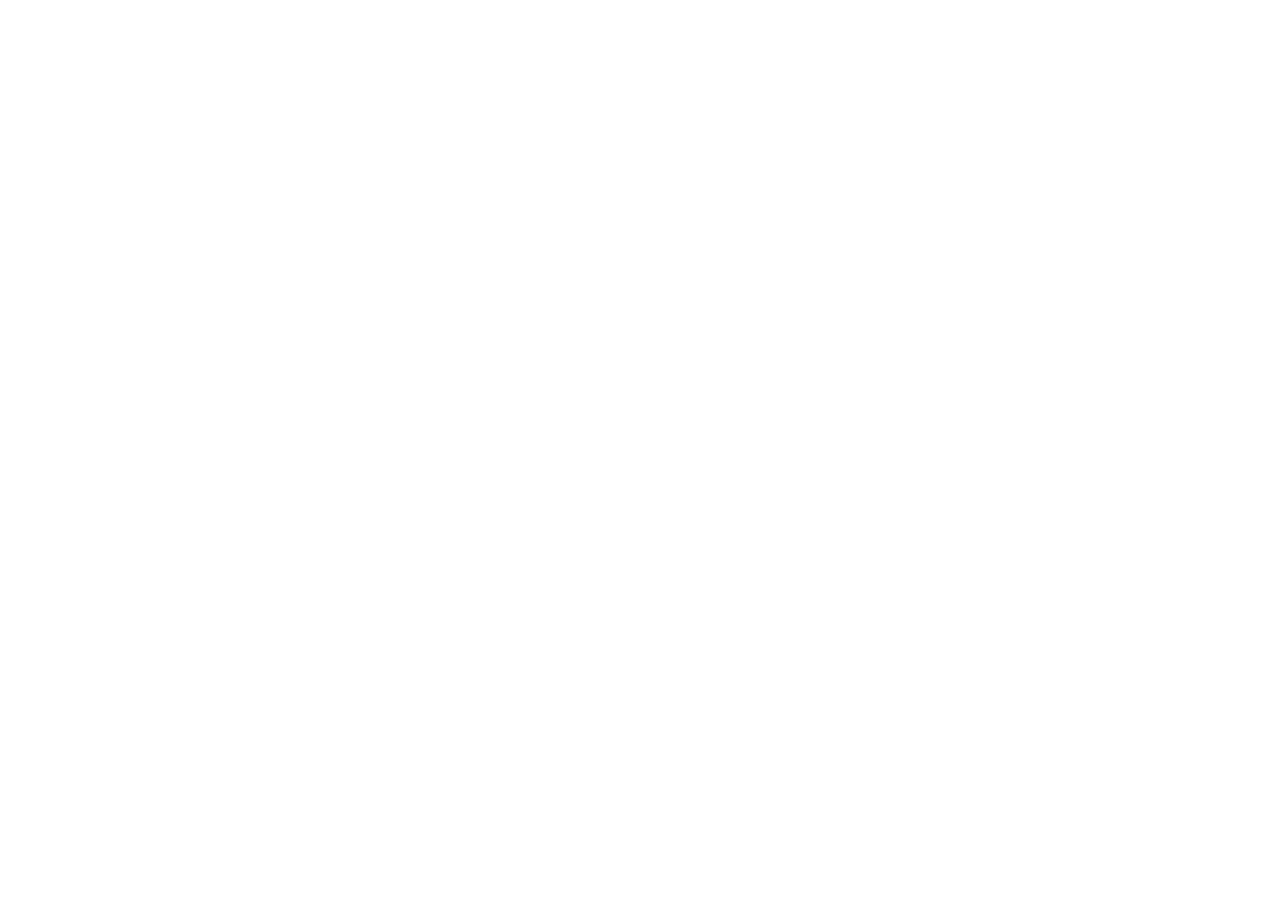
==== cadastro.html @ 0f07462a "alterando o nome do arquivo" ====
<!DOCTYPE html>
<html lang="en">
<head>
    <meta charset="UTF-8">
    <meta name="viewport" content="width=device-width, initial-scale=1.0">
    <title>Cadastre no SistBank</title>
    <link rel="stylesheet" href="assets/css/pages/cadastro/cadastro.css">
</head>
<body>
    
</body>
</html>
---- assets/css/pages/cadastro/cadastro.css ----
@import '../../global/global.css';
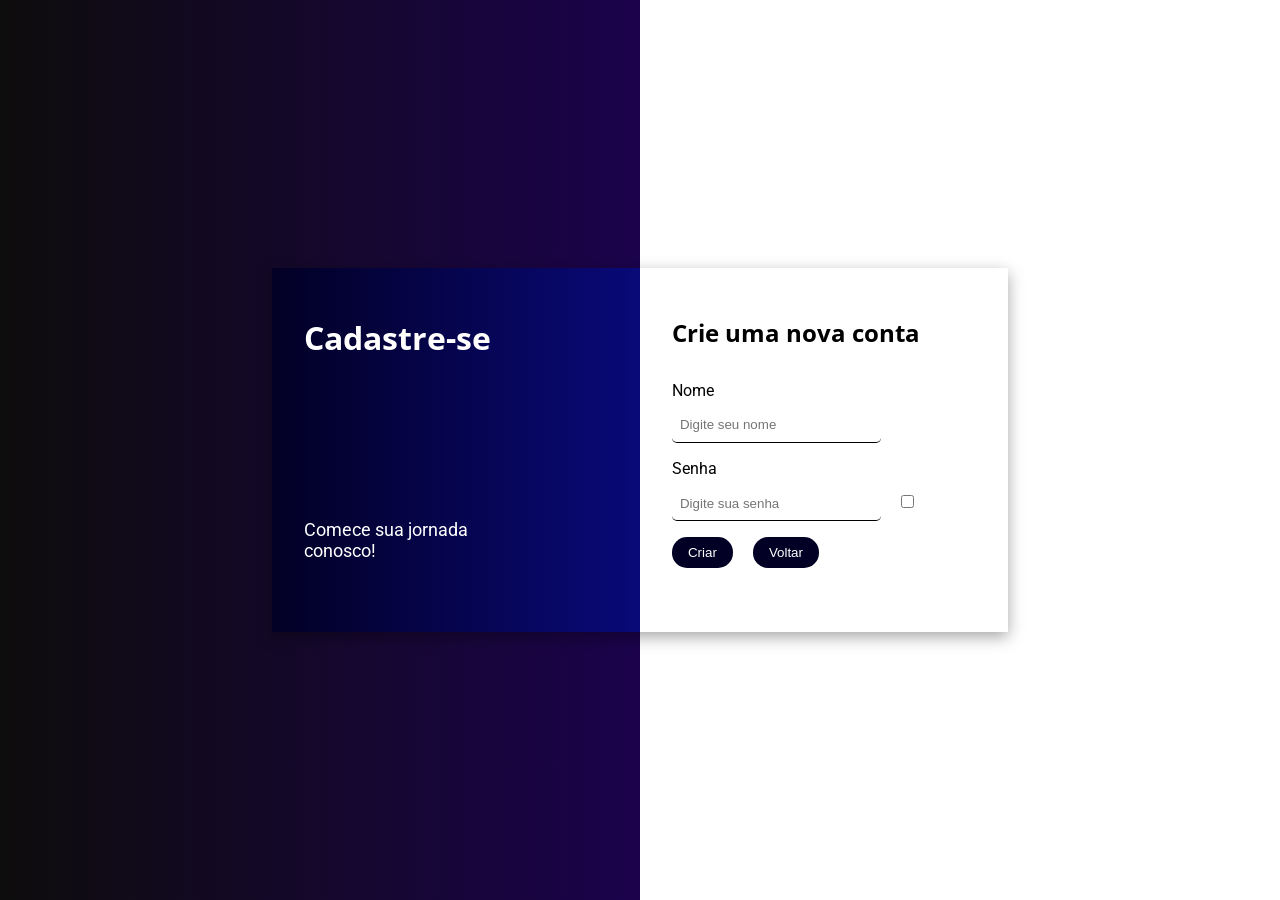
==== commit 063a4efd: "criando a tela de cadastro de ususuário para poder deixar completo 'será alterada após a criação do " ====
--- a/cadastro.html
+++ b/cadastro.html
@@ -7,6 +7,26 @@
     <link rel="stylesheet" href="assets/css/pages/cadastro/cadastro.css">
 </head>
 <body>
-    
+    <div class="container">
+        <div class="ladoEsquerdo">
+            <h1 class="titulo">Cadastre-se</h1>
+            <p class="subtitulo">Comece sua jornada conosco!</p>
+        </div>
+        <div class="ladoDireito">
+            <h2 class="descricao">Crie uma nova conta</h2>
+            <div class="input">
+                <p class="label">Nome</p>
+                <input class="inputEntrada" type="text" placeholder="Digite seu nome">
+            </div>
+            <div class="input">
+                <p class="label">Senha</p>
+                <input class="inputEntrada" type="password" placeholder="Digite sua senha" id="senha">
+                <input class="alterarVisivel" type="checkbox" onclick="toogle()">
+                <a href="index.html"><button class="submit"><p>Criar</p></button></a>
+                <a href="index.html"><button class="submit"><p>Voltar</p></button></a>
+            </div>
+        </div>
+    </div>
 </body>
+<script src="./assets/js/pages/index/script.js"></script>
 </html>
--- a/assets/css/pages/cadastro/cadastro.css
+++ b/assets/css/pages/cadastro/cadastro.css
@@ -1 +1,109 @@
-@import '../../global/global.css';+@import '../../global/global.css';
+
+body {
+    background: linear-gradient(to right, #0e0d0d 0%, rgb(27, 2, 75) 50%, #ffffff 50%);
+    display: flex;
+    justify-content: center;
+    align-items: center;
+    height: 100vh;
+}
+
+.container {
+    box-shadow: rgba(0, 0, 0, 0.35) 0px 5px 15px;
+    display: flex;
+    flex-direction: row;
+    padding: 3rem 2rem 3rem 2rem;
+    background: #020024;
+    background: linear-gradient(to right, rgba(2, 0, 36, 1) 0%, rgba(9, 9, 121, 1) 50%, rgb(255, 255, 255) 50%);
+}
+
+.ladoEsquerdo {
+    width: 50%;
+}
+
+.ladoDireito {
+    background-color: white;
+    width: 50%;
+    margin-left: 4rem;
+}
+
+.titulo {
+    font-family: Open Sans;
+    margin-bottom: 10rem;
+    color: white;
+}
+
+.subtitulo {
+    font-family: Roboto;
+    color: white;
+    font-weight: 400;
+    width: 200px;
+    font-size: 18px;
+}
+
+.descricao {
+    font-family: Open Sans;
+    margin-bottom: 2rem;
+}
+
+.input {
+    margin-bottom: 1rem;
+}
+
+.label {
+    font-family: Roboto;
+    margin-bottom: 0.5rem;
+}
+
+.inputEntrada {
+    border: none;
+    border-bottom: solid black 0.4px;
+    padding: 0.6rem 2rem 0.6rem 0.5rem;
+    border-radius: 5px;
+}
+
+.inputEntrada:focus {
+    transform: scale(1.02) translateY(-3px);
+    outline: none;
+    box-shadow: rgba(0, 0, 0, 0.1) 0px 10px 15px -3px, rgba(0, 0, 0, 0.05) 0px 4px 6px -2px;
+    
+}
+
+.submit {
+    border: none;
+    background-color: #020024;
+    color: white;
+    padding: 0.5rem 1rem 0.5rem 1rem;
+    margin-top: 1rem;
+    border-radius: 15px;
+    margin-right: 1rem;
+}
+
+.submit:hover {
+    transform: scale(1.05);
+    border: #020024 solid 0.5px;
+    background-color: transparent;
+    color: black;
+    transition: 0.3s
+}
+
+.alterarVisivel {
+    margin-left: 1rem;
+}
+
+.linkCadastro {
+    margin-top: 1rem;
+}
+
+.linkCadastro p {
+    font-family: var(--FontSub);
+    font-size: 13px;
+}
+
+.linkCadastro a {
+    text-decoration: none;
+}
+
+.linkCadastro a:hover {
+    text-decoration: underline;
+}
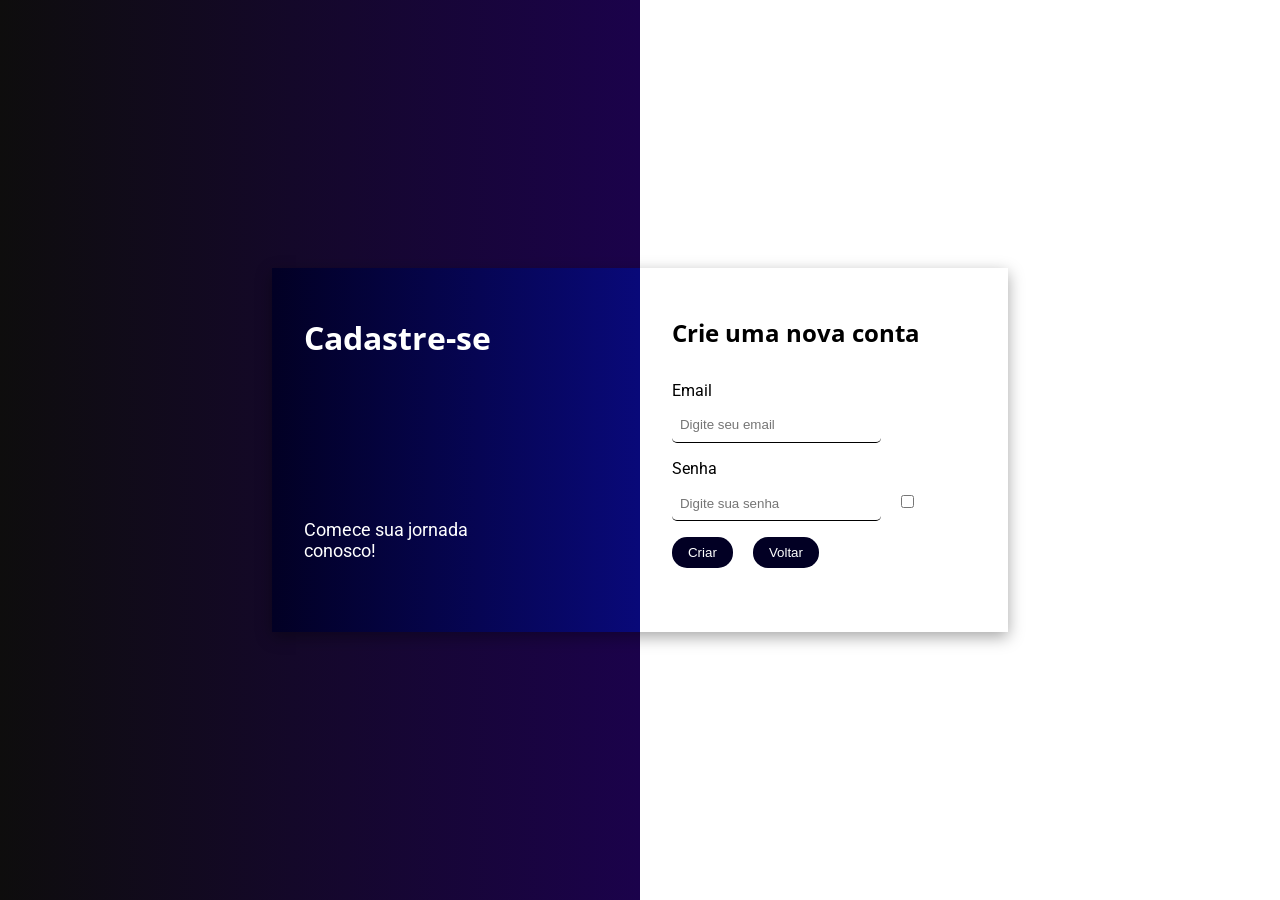
==== commit 49363532: "mudando o type input para email" ====
--- a/cadastro.html
+++ b/cadastro.html
@@ -15,8 +15,8 @@
         <div class="ladoDireito">
             <h2 class="descricao">Crie uma nova conta</h2>
             <div class="input">
-                <p class="label">Nome</p>
-                <input class="inputEntrada" type="text" placeholder="Digite seu nome">
+                <p class="label">Email</p>
+                <input class="inputEntrada" type="email" placeholder="Digite seu email">
             </div>
             <div class="input">
                 <p class="label">Senha</p>
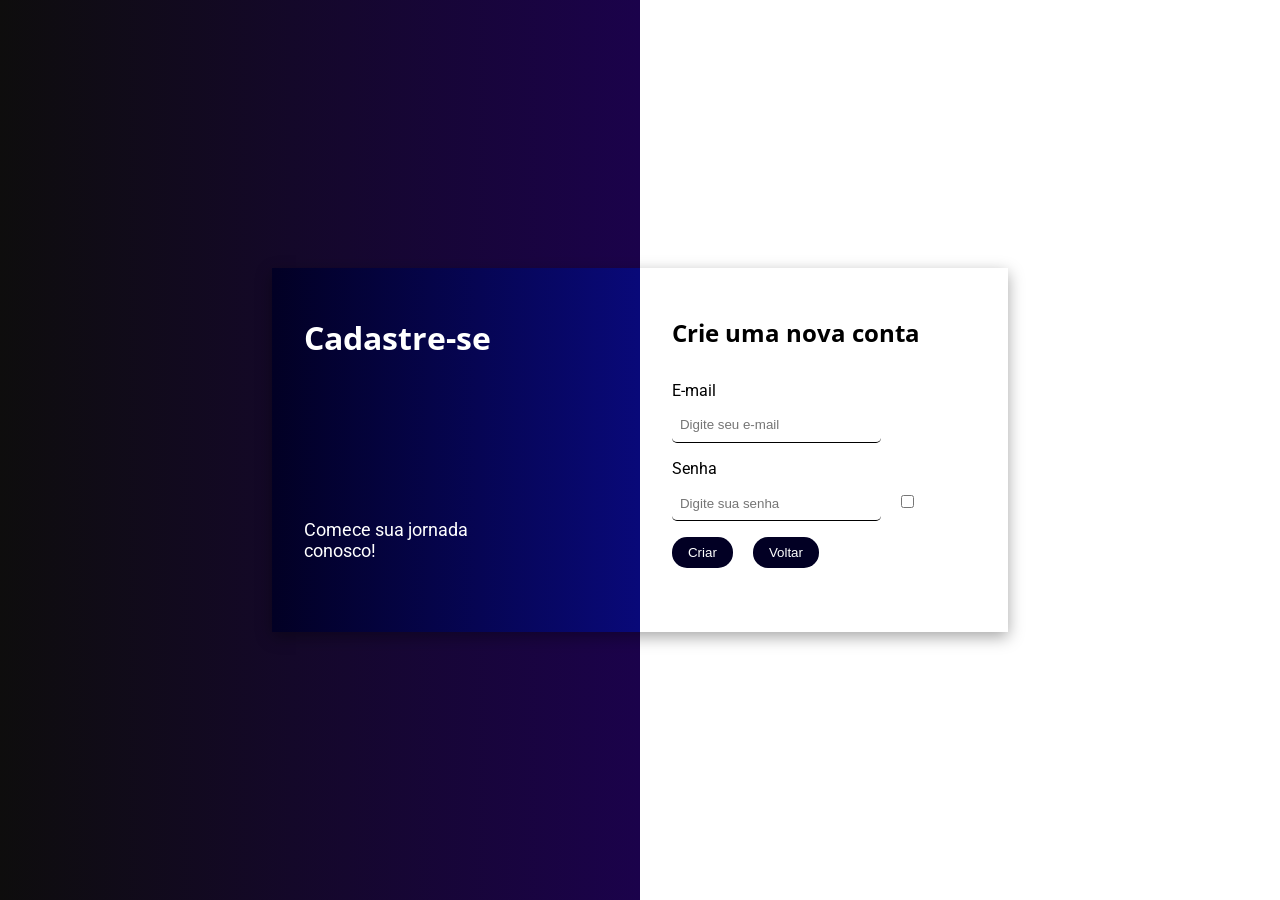
==== commit 83939b9b: "feat: initial setup - frontend com login, cadastro e home" ====
--- a/cadastro.html
+++ b/cadastro.html
@@ -1,9 +1,9 @@
 <!DOCTYPE html>
-<html lang="en">
+<html lang="pt-BR">
 <head>
     <meta charset="UTF-8">
     <meta name="viewport" content="width=device-width, initial-scale=1.0">
-    <title>Cadastre no SistBank</title>
+    <title>Cadastro - HelpDesk</title>
     <link rel="stylesheet" href="assets/css/pages/cadastro/cadastro.css">
 </head>
 <body>
@@ -14,19 +14,27 @@
         </div>
         <div class="ladoDireito">
             <h2 class="descricao">Crie uma nova conta</h2>
+
+            <div id="mensagemErro" class="mensagem-erro" style="display:none;"></div>
+            <div id="mensagemSucesso" class="mensagem-sucesso" style="display:none;"></div>
+
             <div class="input">
-                <p class="label">Email</p>
-                <input class="inputEntrada" type="email" placeholder="Digite seu email">
+                <p class="label">E-mail</p>
+                <input class="inputEntrada" type="email" id="email" placeholder="Digite seu e-mail">
             </div>
             <div class="input">
                 <p class="label">Senha</p>
                 <input class="inputEntrada" type="password" placeholder="Digite sua senha" id="senha">
                 <input class="alterarVisivel" type="checkbox" onclick="toogle()">
-                <a href="index.html"><button class="submit"><p>Criar</p></button></a>
+                <button class="submit" id="btnCriar" onclick="fazerCadastro()">
+                    <p id="btnCriarTexto">Criar</p>
+                </button>
                 <a href="index.html"><button class="submit"><p>Voltar</p></button></a>
             </div>
         </div>
     </div>
 </body>
+<script src="./assets/js/global/api.js"></script>
 <script src="./assets/js/pages/index/script.js"></script>
+<script src="./assets/js/pages/cadastro/cadastro.js"></script>
 </html>
--- a/assets/css/pages/cadastro/cadastro.css
+++ b/assets/css/pages/cadastro/cadastro.css
@@ -106,4 +106,33 @@
 
 .linkCadastro a:hover {
     text-decoration: underline;
-}+}
+
+/* ===== MENSAGENS DE FEEDBACK ===== */
+.mensagem-erro {
+    background-color: #fee2e2;
+    color: #b91c1c;
+    border: 1px solid #fca5a5;
+    border-radius: 6px;
+    padding: 0.6rem 0.9rem;
+    font-family: var(--FontSub);
+    font-size: 0.85rem;
+    margin-bottom: 1rem;
+}
+
+.mensagem-sucesso {
+    background-color: #dcfce7;
+    color: #15803d;
+    border: 1px solid #86efac;
+    border-radius: 6px;
+    padding: 0.6rem 0.9rem;
+    font-family: var(--FontSub);
+    font-size: 0.85rem;
+    margin-bottom: 1rem;
+}
+
+.submit:disabled {
+    opacity: 0.6;
+    cursor: not-allowed;
+    transform: none;
+}
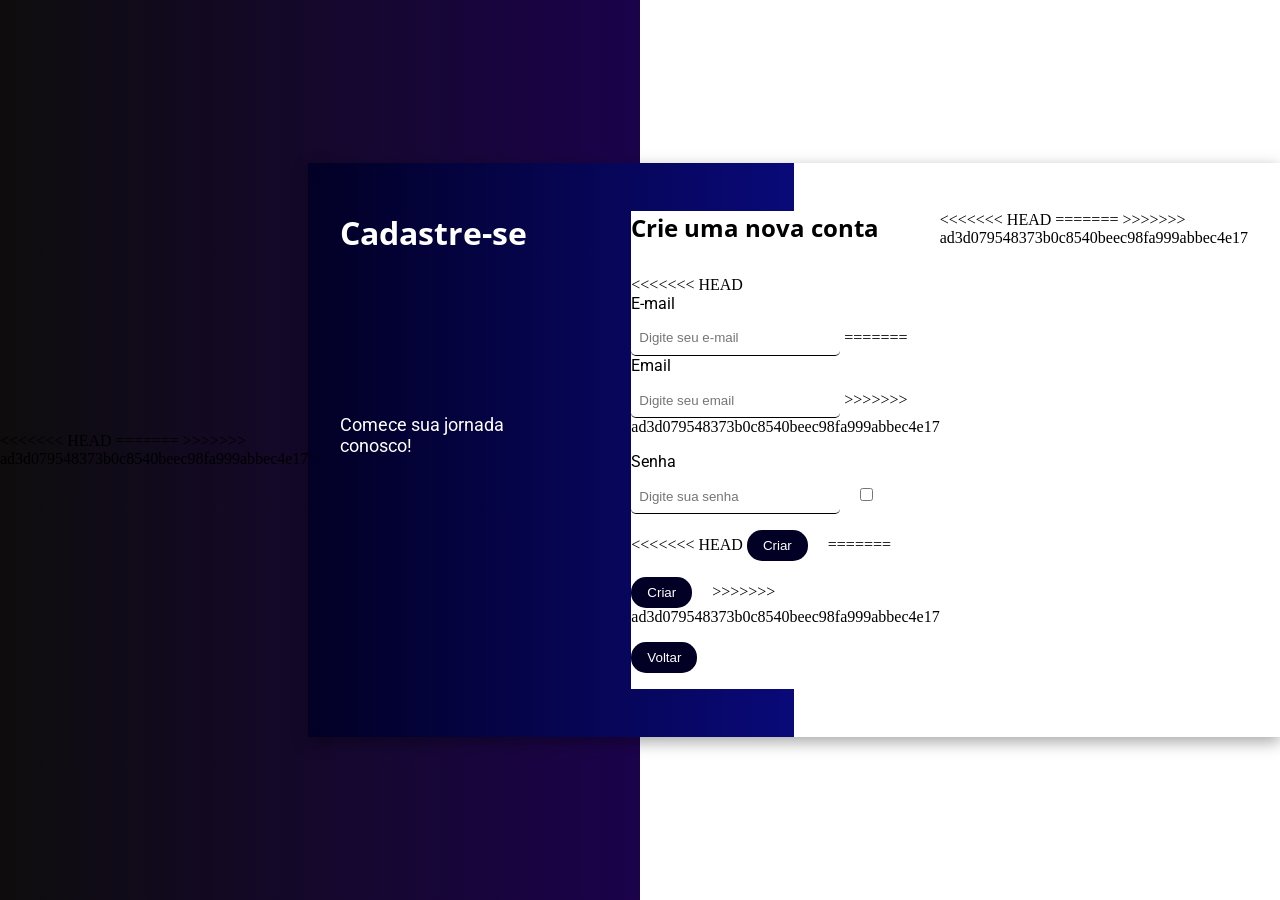
==== commit ebc8eb45: "feat: initial setup - frontend com login, cadastro e home" ====
--- a/cadastro.html
+++ b/cadastro.html
@@ -1,9 +1,17 @@
 <!DOCTYPE html>
+<<<<<<< HEAD
 <html lang="pt-BR">
 <head>
     <meta charset="UTF-8">
     <meta name="viewport" content="width=device-width, initial-scale=1.0">
     <title>Cadastro - HelpDesk</title>
+=======
+<html lang="en">
+<head>
+    <meta charset="UTF-8">
+    <meta name="viewport" content="width=device-width, initial-scale=1.0">
+    <title>Cadastre no SistBank</title>
+>>>>>>> ad3d079548373b0c8540beec98fa999abbec4e17
     <link rel="stylesheet" href="assets/css/pages/cadastro/cadastro.css">
 </head>
 <body>
@@ -14,6 +22,7 @@
         </div>
         <div class="ladoDireito">
             <h2 class="descricao">Crie uma nova conta</h2>
+<<<<<<< HEAD
 
             <div id="mensagemErro" class="mensagem-erro" style="display:none;"></div>
             <div id="mensagemSucesso" class="mensagem-sucesso" style="display:none;"></div>
@@ -21,20 +30,33 @@
             <div class="input">
                 <p class="label">E-mail</p>
                 <input class="inputEntrada" type="email" id="email" placeholder="Digite seu e-mail">
+=======
+            <div class="input">
+                <p class="label">Email</p>
+                <input class="inputEntrada" type="email" placeholder="Digite seu email">
+>>>>>>> ad3d079548373b0c8540beec98fa999abbec4e17
             </div>
             <div class="input">
                 <p class="label">Senha</p>
                 <input class="inputEntrada" type="password" placeholder="Digite sua senha" id="senha">
                 <input class="alterarVisivel" type="checkbox" onclick="toogle()">
+<<<<<<< HEAD
                 <button class="submit" id="btnCriar" onclick="fazerCadastro()">
                     <p id="btnCriarTexto">Criar</p>
                 </button>
+=======
+                <a href="index.html"><button class="submit"><p>Criar</p></button></a>
+>>>>>>> ad3d079548373b0c8540beec98fa999abbec4e17
                 <a href="index.html"><button class="submit"><p>Voltar</p></button></a>
             </div>
         </div>
     </div>
 </body>
+<<<<<<< HEAD
 <script src="./assets/js/global/api.js"></script>
 <script src="./assets/js/pages/index/script.js"></script>
 <script src="./assets/js/pages/cadastro/cadastro.js"></script>
+=======
+<script src="./assets/js/pages/index/script.js"></script>
+>>>>>>> ad3d079548373b0c8540beec98fa999abbec4e17
 </html>
--- a/assets/css/pages/cadastro/cadastro.css
+++ b/assets/css/pages/cadastro/cadastro.css
@@ -106,6 +106,7 @@
 
 .linkCadastro a:hover {
     text-decoration: underline;
+<<<<<<< HEAD
 }
 
 /* ===== MENSAGENS DE FEEDBACK ===== */
@@ -136,3 +137,6 @@
     cursor: not-allowed;
     transform: none;
 }
+=======
+}
+>>>>>>> ad3d079548373b0c8540beec98fa999abbec4e17
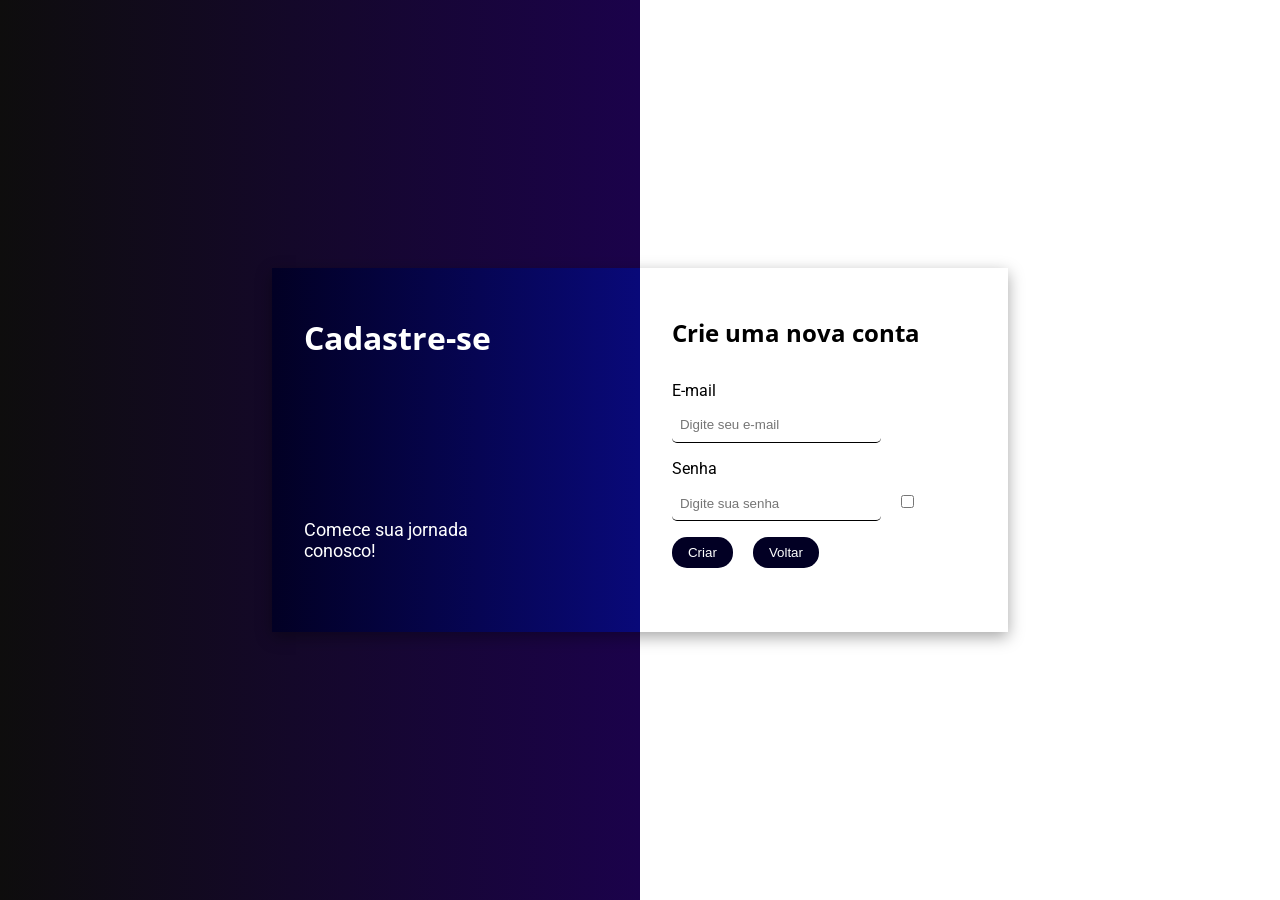
==== commit 7e2eb68c: "fix: resolve conflito de merge no cadastro.html" ====
--- a/cadastro.html
+++ b/cadastro.html
@@ -1,17 +1,9 @@
 <!DOCTYPE html>
-<<<<<<< HEAD
 <html lang="pt-BR">
 <head>
     <meta charset="UTF-8">
     <meta name="viewport" content="width=device-width, initial-scale=1.0">
     <title>Cadastro - HelpDesk</title>
-=======
-<html lang="en">
-<head>
-    <meta charset="UTF-8">
-    <meta name="viewport" content="width=device-width, initial-scale=1.0">
-    <title>Cadastre no SistBank</title>
->>>>>>> ad3d079548373b0c8540beec98fa999abbec4e17
     <link rel="stylesheet" href="assets/css/pages/cadastro/cadastro.css">
 </head>
 <body>
@@ -22,7 +14,6 @@
         </div>
         <div class="ladoDireito">
             <h2 class="descricao">Crie uma nova conta</h2>
-<<<<<<< HEAD
 
             <div id="mensagemErro" class="mensagem-erro" style="display:none;"></div>
             <div id="mensagemSucesso" class="mensagem-sucesso" style="display:none;"></div>
@@ -30,33 +21,20 @@
             <div class="input">
                 <p class="label">E-mail</p>
                 <input class="inputEntrada" type="email" id="email" placeholder="Digite seu e-mail">
-=======
-            <div class="input">
-                <p class="label">Email</p>
-                <input class="inputEntrada" type="email" placeholder="Digite seu email">
->>>>>>> ad3d079548373b0c8540beec98fa999abbec4e17
             </div>
             <div class="input">
                 <p class="label">Senha</p>
                 <input class="inputEntrada" type="password" placeholder="Digite sua senha" id="senha">
                 <input class="alterarVisivel" type="checkbox" onclick="toogle()">
-<<<<<<< HEAD
                 <button class="submit" id="btnCriar" onclick="fazerCadastro()">
                     <p id="btnCriarTexto">Criar</p>
                 </button>
-=======
-                <a href="index.html"><button class="submit"><p>Criar</p></button></a>
->>>>>>> ad3d079548373b0c8540beec98fa999abbec4e17
                 <a href="index.html"><button class="submit"><p>Voltar</p></button></a>
             </div>
         </div>
     </div>
 </body>
-<<<<<<< HEAD
 <script src="./assets/js/global/api.js"></script>
 <script src="./assets/js/pages/index/script.js"></script>
 <script src="./assets/js/pages/cadastro/cadastro.js"></script>
-=======
-<script src="./assets/js/pages/index/script.js"></script>
->>>>>>> ad3d079548373b0c8540beec98fa999abbec4e17
-</html>+</html>
